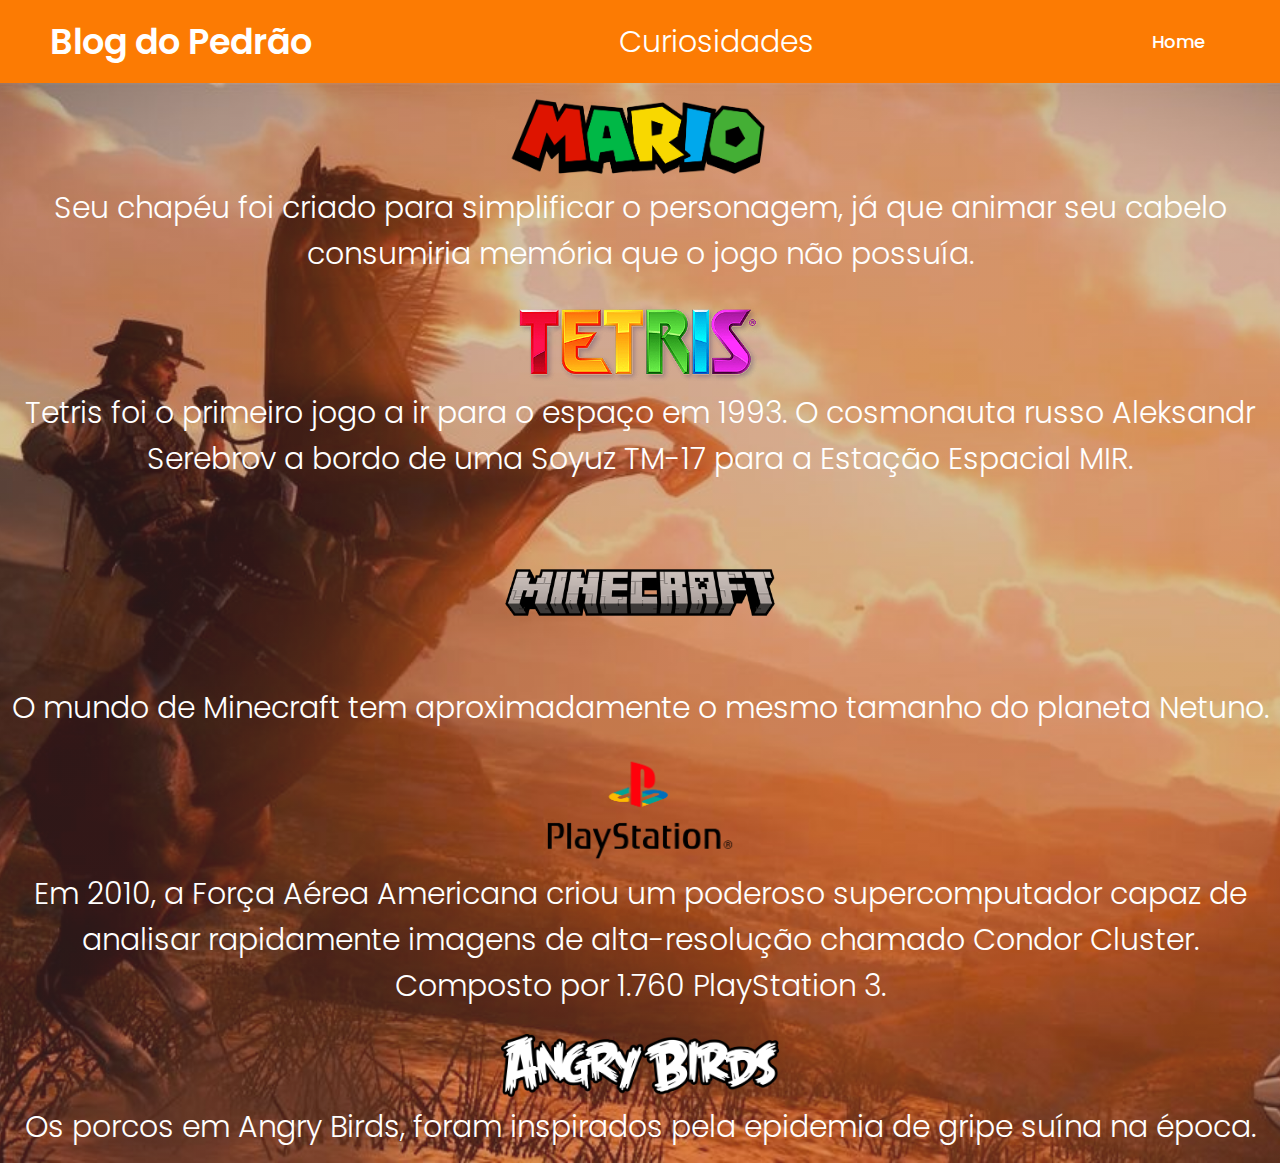
==== curiosidadesdejogos.html @ 66aaf183 "a" ====
<!DOCTYPE html>
<html lang="pt-br">
<head>
    <meta charset="UTF-8">
    <meta http-equiv="X-UA-Compatible" content="IE=edge">
    <meta name="viewport" content="width=device-width, initial-scale=1.0">
    <link rel="stylesheet" href="style.css">
    <title>Blog do Pedrão</title>

    <link rel="website icon" type="png"
    href="simbolo_do_site-removebg-preview.png">
    
</head>
<body>
    <nav>

        <div class="logo">
            <a href="sobremim.html"> Blog do Pedrão </a>
        </div>
        
        <div class="letreiro">
            <p>Curiosidades</p>
        </div>

        <ul>
            <li> <a href="index.html"> Home </a> </li>
        </ul>

    </nav>


    <section class="banner3">
        <div class="texto">
            <img class="mario" src="mario.png" alt="ex">
            <p class="titulo6">   Seu chapéu foi criado para simplificar o personagem, já que animar seu cabelo consumiria memória que o jogo não possuía.</p>
            <br>
            <img class="tetris" src="tetris.png" alt="ex">
            <p class="titulo6">   Tetris foi o primeiro jogo a ir para o espaço em 1993. O cosmonauta russo Aleksandr Serebrov a bordo de uma Soyuz TM-17 para a Estação Espacial MIR.</p>
            <br>
            <img class="mine" src="Minecraft.png" alt="ex">
              <p class="titulo6"> O mundo de Minecraft tem aproximadamente o mesmo tamanho do planeta Netuno.</p>
            <br>
            <img class="play" src="play.png" alt="ex">
            <p class="titulo6"> Em 2010, a Força Aérea Americana criou um poderoso supercomputador capaz de analisar rapidamente imagens de alta-resolução chamado Condor Cluster. Composto por 1.760 PlayStation 3.</p>
            <br>
            <img class="angry" src="Angry_Birds.png" alt="ex">
            <p class="titulo6"> Os porcos em Angry Birds, foram inspirados pela epidemia de gripe suína na época.</p>
        </div>
    </section>

</body>
</html>
---- style.css ----
@import url('https://fonts.googleapis.com/css2?family=Poppins:wght@300;400;500;600&display=swap');
*{
    margin: 0;
    padding: 0;
    box-sizing: border-box;
    font-family: 'Poppins', sans-serif;
}

nav{
    background-color: #FC7B03;
    padding: 15px 50px;
    display: flex;
    justify-content: space-between;
    align-items: center;
}

nav .logo a{
    text-decoration: none;
    color: #fff;
    font-size: 35px;
    font-weight: 600;
}

.letreiro{
    color: #fff;
    font-size: 30px;
    font-weight: 300;
    display: flex;
}

nav ul{
    display: flex;
    align-items: center;
    list-style: none;
    padding: 10px;
}

nav li{
    margin-left: 7px;
}

nav li a{
    text-decoration: none;
    color: #ffffff;
    font-size: 18px;
    font-weight: 500;
    padding: 8px 15px;
    border-radius: 5px;
    transition: 0.3s;
}

nav li a:hover{
    background-color: white;
    color: rgb(0, 0, 0);
}

.banner{
    height: 120vh;
    background: linear-gradient( rgba(110, 71, 71, 0.281), rgba(143, 81, 81, 0.308)),url(179-1795047_sunset-mountain-wallpaper-4k.jpg);
    background-size: cover;
    background-position: center;
    background-repeat: no-repeat;
    display: flex;
    align-items: center;
    justify-content: center;
    text-align: center;
}

.banner2{
    height: 120vh;
    background: linear-gradient( rgba(110, 71, 71, 0.281), rgba(143, 81, 81, 0.308)),url(concept-art-minecraft-biome-swamp2-1024x519.jpeg);
    background-size: cover;
    background-position: center;
    background-repeat: no-repeat;
    display: flex;
    align-items: center;
    justify-content: center;
    text-align: center;
}

.banner3{
    height: 120vh;
    background: linear-gradient( rgba(110, 71, 71, 0.281), rgba(143, 81, 81, 0.308)),url(redemption.jpg);
    background-size: cover;
    background-position: center;
    background-repeat: no-repeat;
    display: flex;
    align-items: center;
    justify-content: center;
    text-align: center;
}

.banner4{
    height: 120vh;
    background: linear-gradient( rgba(110, 71, 71, 0.281), rgba(143, 81, 81, 0.308)),url(505808493c44efbf137ea18167835c9e.jpg);
    background-size: cover;
    background-position: center;
    background-repeat: no-repeat;
    display: flex;
    align-items: center;
    justify-content: center;
    text-align: center;
}

.banner5{
    height: 120vh;
    background: linear-gradient( rgba(110, 71, 71, 0.281), rgba(143, 81, 81, 0.308)),url(theflash.jpg);
    background-size: cover;
    background-position: center;
    background-repeat: no-repeat;
    display: flex;
    align-items: center;
    justify-content: center;
    text-align: center;
}

.texto .titulo{
    color: #ffffff;
    font-size: 30px;
    font-weight: 300;
}

.texto .titulo2{
    color: #ffffff;
    font-size: 30px;
    font-weight: 300;
}

.texto .titulo3{
    color: #ffffff;
    font-size: 30px;
    font-weight: 300;
}

.texto .titulo4{
    color: #ffffff;
    font-size: 30px;
    font-weight: 300;
}

.texto .titulo5{
    color: #ffffff;
    font-size: 30px;
    font-weight: 300;
}

.texto .titulo6{
    color: #ffffff;
    font-size: 30px;
    font-weight: 300;
}

.texto .botoes{
    margin-top: 30px;
}

.texto .botoes button{
    height: 55px;
    width: 170px;
    border-radius: 5px;
    border: 0;
    margin: 0 10px;
    font-size: 20px;
    font-weight: 500;
    padding: 0 10px;
    cursor: pointer;
    transition: 0.3s;
}

.texto .botoes button.n-overlay {
    color: rgb(255, 255, 255);
    border: 2px solid rgb(0, 0, 0);
    font-size: 18px;
    font-weight: 500;
    padding: 8px 15px;
    border-radius: 5px;
    transition: 0.3s; 
}

.texto .botoes button.n-overlay:hover{
    
    background: rgb(0, 0, 0);
    border: 2px solid white;
    font-size: 18px;
    font-weight: 500;
    padding: 8px 15px;
    border-radius: 5px;
    transition: 0.3s; 
}

.n-overlay a{
    color: #000000;
    font-size: 22px;
    transition: 0.3s;
}

.n-overlay a:hover{
    color: #ffffff;
    font-size: 22px;
}

.confirmar {
    color: #000000;
    background-color: green;
    padding: 5px;
    font-size: 13px;
    border: 2px color(black);
}

.mine{
    height: 19vh;

}

.tetris{
    height: 9vh;
}

.play{
    height: 12vh;
}

.mario{
    height: 9vh;
}

.angry{
    height: 7vh;
}

.fort{
    height: 30vh;
}

.freefire{
    height: 35vh;
}

.dota{
    height: 25vh;
}

.Valorant{
    height: 25vh;
}

.lol{
    height: 25vh;
}
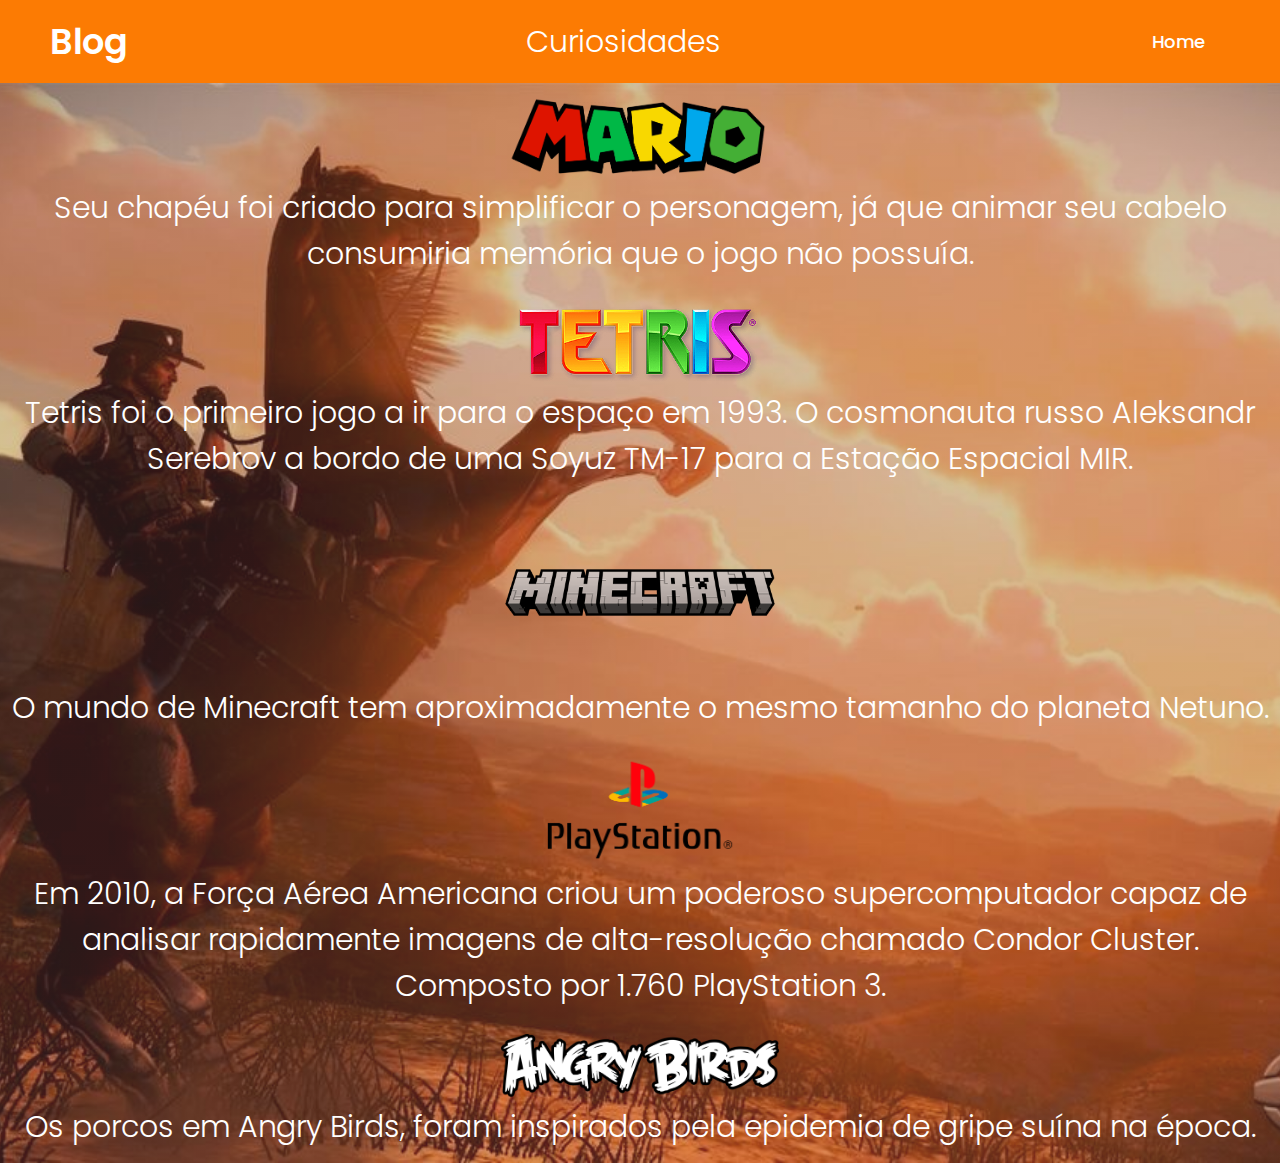
==== commit a1b984d4: "a" ====
--- a/curiosidadesdejogos.html
+++ b/curiosidadesdejogos.html
@@ -5,7 +5,7 @@
     <meta http-equiv="X-UA-Compatible" content="IE=edge">
     <meta name="viewport" content="width=device-width, initial-scale=1.0">
     <link rel="stylesheet" href="style.css">
-    <title>Blog do Pedrão</title>
+    <title>Blog </title>
 
     <link rel="website icon" type="png"
     href="simbolo_do_site-removebg-preview.png">
@@ -15,7 +15,7 @@
     <nav>
 
         <div class="logo">
-            <a href="sobremim.html"> Blog do Pedrão </a>
+            <a href="sobremim.html"> Blog  </a>
         </div>
         
         <div class="letreiro">
